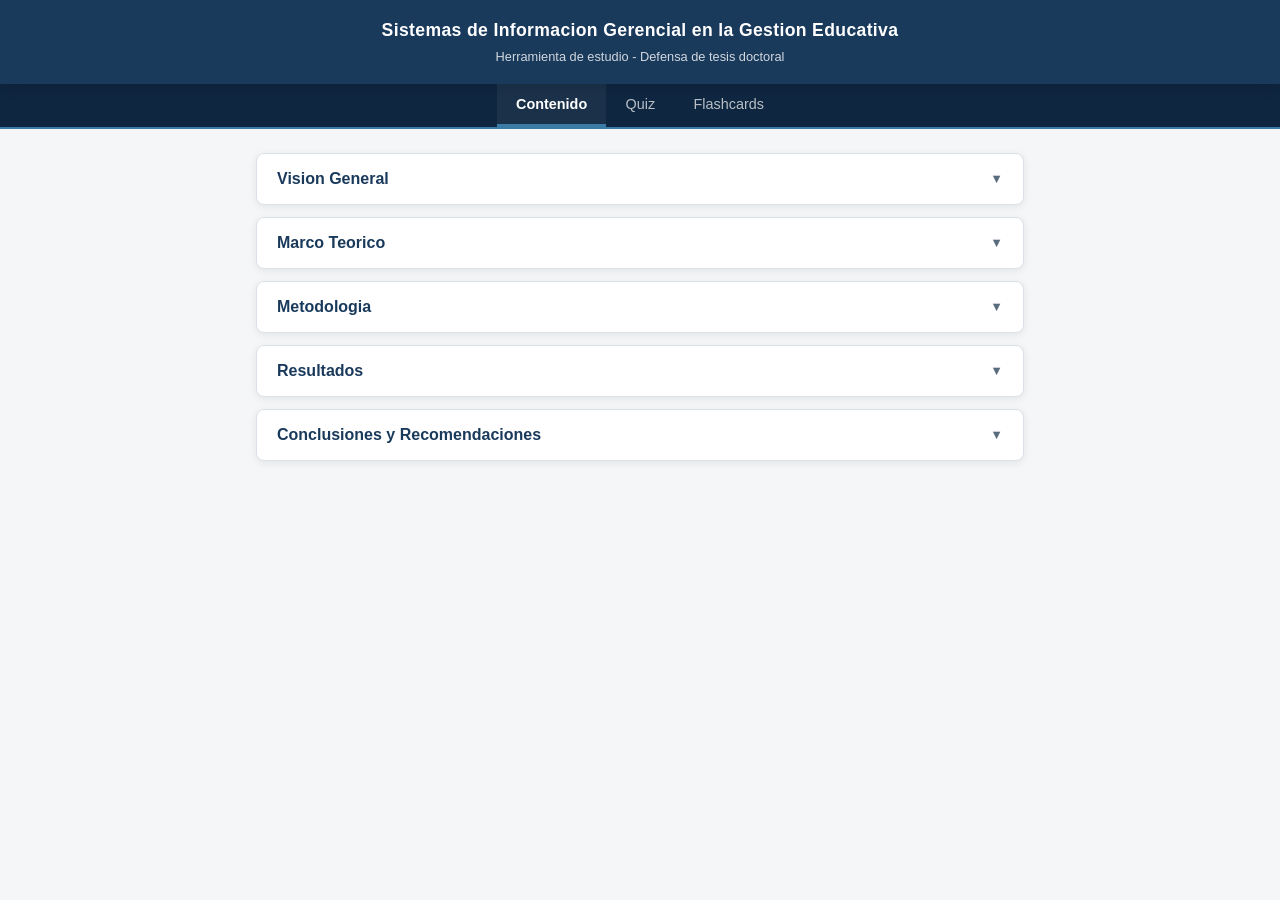
==== index.html @ 57ea02f5 "Initial commit: web de estudio para defensa de tesis doctoral Herramienta de estudio con quiz, flash" ====
<!DOCTYPE html>
<html lang="es">
<head>
  <meta charset="UTF-8">
  <meta name="viewport" content="width=device-width, initial-scale=1.0">
  <title>Estudio Tesis - Juan Camilo Rodriguez</title>
  <link rel="stylesheet" href="css/styles.css">
</head>
<body>

  <header class="header">
    <h1>Sistemas de Informacion Gerencial en la Gestion Educativa</h1>
    <div class="subtitle">Herramienta de estudio - Defensa de tesis doctoral</div>
  </header>

  <nav class="nav">
    <button class="nav-btn active" data-section="content">Contenido</button>
    <button class="nav-btn" data-section="quiz">Quiz</button>
    <button class="nav-btn" data-section="flashcards">Flashcards</button>
  </nav>

  <main class="main">

    <!-- SECCION: CONTENIDO DE LA TESIS -->
    <div id="section-content" class="section active">
      <div id="accordion-container"></div>
    </div>

    <!-- SECCION: QUIZ -->
    <div id="section-quiz" class="section">
      <div id="quiz-filter-container" class="quiz-controls"></div>
      <div id="quiz-progress" class="quiz-progress"></div>
      <div id="quiz-area"></div>
    </div>

    <!-- SECCION: FLASHCARDS -->
    <div id="section-flashcards" class="section">
      <div id="fc-filter-container" class="fc-controls"></div>
      <div id="fc-counter" class="fc-counter"></div>
      <div id="fc-container" class="fc-container"></div>
      <div id="fc-nav" class="fc-nav"></div>
    </div>

  </main>

  <script src="js/data.js"></script>
  <script src="js/app.js"></script>
  <script src="js/quiz.js"></script>
  <script src="js/flashcards.js"></script>

</body>
</html>
---- css/styles.css ----
/* ============================================================
   STYLES.CSS - Diseno responsive y academico
   ============================================================ */

:root {
  --primary: #1a3a5c;
  --primary-light: #2a5a8c;
  --primary-dark: #0f2640;
  --accent: #3a7ca5;
  --success: #2d8659;
  --error: #c0392b;
  --bg: #f5f6f8;
  --bg-card: #ffffff;
  --text: #2c3e50;
  --text-light: #5a6c7e;
  --border: #dce1e8;
  --shadow: 0 2px 8px rgba(0, 0, 0, 0.08);
  --radius: 8px;
}

* {
  margin: 0;
  padding: 0;
  box-sizing: border-box;
}

body {
  font-family: -apple-system, BlinkMacSystemFont, 'Segoe UI', Roboto, Oxygen, sans-serif;
  background: var(--bg);
  color: var(--text);
  line-height: 1.6;
  min-height: 100vh;
}

/* --- HEADER --- */

.header {
  background: var(--primary);
  color: #fff;
  padding: 1rem;
  text-align: center;
  position: sticky;
  top: 0;
  z-index: 100;
  box-shadow: 0 2px 12px rgba(0, 0, 0, 0.15);
}

.header h1 {
  font-size: 1.1rem;
  font-weight: 600;
  letter-spacing: 0.02em;
}

.header .subtitle {
  font-size: 0.8rem;
  opacity: 0.8;
  margin-top: 0.2rem;
}

/* --- NAV --- */

.nav {
  display: flex;
  justify-content: center;
  gap: 0;
  background: var(--primary-dark);
  border-bottom: 2px solid var(--accent);
  overflow-x: auto;
  -webkit-overflow-scrolling: touch;
}

.nav-btn {
  background: none;
  border: none;
  color: rgba(255, 255, 255, 0.7);
  padding: 0.75rem 1.2rem;
  font-size: 0.9rem;
  cursor: pointer;
  transition: all 0.2s;
  white-space: nowrap;
  border-bottom: 3px solid transparent;
  font-family: inherit;
}

.nav-btn:hover {
  color: #fff;
  background: rgba(255, 255, 255, 0.08);
}

.nav-btn.active {
  color: #fff;
  border-bottom-color: var(--accent);
  background: rgba(255, 255, 255, 0.05);
  font-weight: 600;
}

/* --- MAIN CONTENT --- */

.main {
  max-width: 800px;
  margin: 0 auto;
  padding: 1.5rem 1rem;
}

.section {
  display: none;
}

.section.active {
  display: block;
}

/* --- CONTENT SECTION (THESIS) --- */

.accordion-item {
  background: var(--bg-card);
  border: 1px solid var(--border);
  border-radius: var(--radius);
  margin-bottom: 0.75rem;
  box-shadow: var(--shadow);
  overflow: hidden;
}

.accordion-header {
  width: 100%;
  background: none;
  border: none;
  padding: 1rem 1.25rem;
  font-size: 1rem;
  font-weight: 600;
  color: var(--primary);
  cursor: pointer;
  display: flex;
  justify-content: space-between;
  align-items: center;
  text-align: left;
  font-family: inherit;
  transition: background 0.2s;
}

.accordion-header:hover {
  background: rgba(26, 58, 92, 0.04);
}

.accordion-arrow {
  font-size: 0.8rem;
  transition: transform 0.3s;
  color: var(--text-light);
}

.accordion-item.open .accordion-arrow {
  transform: rotate(180deg);
}

.accordion-body {
  max-height: 0;
  overflow: hidden;
  transition: max-height 0.3s ease;
}

.accordion-item.open .accordion-body {
  max-height: 3000px;
}

.accordion-content {
  padding: 0 1.25rem 1.25rem;
  font-size: 0.92rem;
  color: var(--text);
}

.accordion-content h3 {
  color: var(--primary);
  font-size: 1rem;
  margin: 1rem 0 0.5rem;
}

.accordion-content h3:first-child {
  margin-top: 0;
}

.accordion-content h4 {
  color: var(--primary-light);
  font-size: 0.95rem;
  margin: 0.8rem 0 0.4rem;
}

.accordion-content p {
  margin-bottom: 0.6rem;
}

.accordion-content ul,
.accordion-content ol {
  padding-left: 1.5rem;
  margin-bottom: 0.6rem;
}

.accordion-content li {
  margin-bottom: 0.3rem;
}

.accordion-content table {
  width: 100%;
  border-collapse: collapse;
  margin: 0.6rem 0;
  font-size: 0.88rem;
}

.accordion-content th,
.accordion-content td {
  padding: 0.5rem 0.75rem;
  border: 1px solid var(--border);
  text-align: left;
}

.accordion-content th {
  background: var(--primary);
  color: #fff;
  font-weight: 600;
}

.accordion-content tr:nth-child(even) {
  background: #f8f9fb;
}

.prisma-flow {
  background: #eef3f8;
  border-left: 4px solid var(--accent);
  padding: 0.75rem 1rem;
  border-radius: 0 var(--radius) var(--radius) 0;
  margin: 0.6rem 0;
  font-size: 0.9rem;
}

/* --- QUIZ SECTION --- */

.quiz-controls {
  display: flex;
  flex-wrap: wrap;
  gap: 0.5rem;
  margin-bottom: 1.25rem;
}

.filter-btn {
  padding: 0.4rem 0.9rem;
  border: 2px solid var(--border);
  border-radius: 20px;
  background: var(--bg-card);
  color: var(--text-light);
  font-size: 0.82rem;
  cursor: pointer;
  transition: all 0.2s;
  font-family: inherit;
}

.filter-btn:hover {
  border-color: var(--accent);
  color: var(--accent);
}

.filter-btn.active {
  background: var(--primary);
  color: #fff;
  border-color: var(--primary);
}

.quiz-progress {
  text-align: center;
  color: var(--text-light);
  font-size: 0.88rem;
  margin-bottom: 1rem;
}

.progress-bar-container {
  width: 100%;
  height: 6px;
  background: var(--border);
  border-radius: 3px;
  margin-top: 0.5rem;
  overflow: hidden;
}

.progress-bar {
  height: 100%;
  background: var(--accent);
  border-radius: 3px;
  transition: width 0.3s;
}

.quiz-card {
  background: var(--bg-card);
  border: 1px solid var(--border);
  border-radius: var(--radius);
  padding: 1.5rem;
  box-shadow: var(--shadow);
}

.quiz-category-tag {
  display: inline-block;
  background: #eef3f8;
  color: var(--primary-light);
  font-size: 0.78rem;
  padding: 0.2rem 0.6rem;
  border-radius: 12px;
  margin-bottom: 0.75rem;
  font-weight: 600;
}

.quiz-question {
  font-size: 1.05rem;
  font-weight: 600;
  margin-bottom: 1.25rem;
  color: var(--primary-dark);
  line-height: 1.5;
}

.quiz-options {
  display: flex;
  flex-direction: column;
  gap: 0.6rem;
}

.quiz-option {
  width: 100%;
  text-align: left;
  padding: 0.85rem 1rem;
  border: 2px solid var(--border);
  border-radius: var(--radius);
  background: var(--bg-card);
  font-size: 0.92rem;
  cursor: pointer;
  transition: all 0.2s;
  font-family: inherit;
  color: var(--text);
  line-height: 1.4;
}

.quiz-option:hover:not(.disabled) {
  border-color: var(--accent);
  background: #f0f7fb;
}

.quiz-option.correct {
  border-color: var(--success);
  background: #e8f5e9;
  color: var(--success);
}

.quiz-option.incorrect {
  border-color: var(--error);
  background: #fdecea;
  color: var(--error);
}

.quiz-option.disabled {
  cursor: default;
  opacity: 0.7;
}

.quiz-option.correct.disabled,
.quiz-option.incorrect.disabled {
  opacity: 1;
}

.quiz-explanation {
  margin-top: 1rem;
  padding: 0.85rem 1rem;
  border-radius: var(--radius);
  font-size: 0.88rem;
  line-height: 1.5;
  display: none;
}

.quiz-explanation.show {
  display: block;
}

.quiz-explanation.correct {
  background: #e8f5e9;
  border-left: 4px solid var(--success);
  color: #1b5e20;
}

.quiz-explanation.incorrect {
  background: #fdecea;
  border-left: 4px solid var(--error);
  color: #7f1d1d;
}

.quiz-next-btn {
  display: none;
  margin-top: 1rem;
  width: 100%;
  padding: 0.75rem;
  background: var(--primary);
  color: #fff;
  border: none;
  border-radius: var(--radius);
  font-size: 0.95rem;
  font-weight: 600;
  cursor: pointer;
  transition: background 0.2s;
  font-family: inherit;
}

.quiz-next-btn.show {
  display: block;
}

.quiz-next-btn:hover {
  background: var(--primary-light);
}

/* Quiz Results */

.quiz-results {
  text-align: center;
  background: var(--bg-card);
  border: 1px solid var(--border);
  border-radius: var(--radius);
  padding: 2rem 1.5rem;
  box-shadow: var(--shadow);
}

.results-score {
  font-size: 3rem;
  font-weight: 700;
  color: var(--primary);
  margin: 0.5rem 0;
}

.results-message {
  font-size: 1.1rem;
  color: var(--text-light);
  margin-bottom: 0.5rem;
}

.results-detail {
  font-size: 0.9rem;
  color: var(--text-light);
  margin-bottom: 1.5rem;
}

.results-actions {
  display: flex;
  gap: 0.75rem;
  justify-content: center;
  flex-wrap: wrap;
}

.results-btn {
  padding: 0.6rem 1.5rem;
  border-radius: var(--radius);
  font-size: 0.9rem;
  font-weight: 600;
  cursor: pointer;
  transition: all 0.2s;
  font-family: inherit;
  border: 2px solid var(--primary);
}

.results-btn.primary {
  background: var(--primary);
  color: #fff;
}

.results-btn.primary:hover {
  background: var(--primary-light);
}

.results-btn.secondary {
  background: var(--bg-card);
  color: var(--primary);
}

.results-btn.secondary:hover {
  background: #eef3f8;
}

/* --- FLASHCARDS SECTION --- */

.fc-controls {
  display: flex;
  flex-wrap: wrap;
  gap: 0.5rem;
  margin-bottom: 1.25rem;
}

.fc-counter {
  text-align: center;
  color: var(--text-light);
  font-size: 0.88rem;
  margin-bottom: 1rem;
}

.fc-container {
  perspective: 1000px;
  margin-bottom: 1.25rem;
}

.fc-card {
  position: relative;
  width: 100%;
  min-height: 260px;
  cursor: pointer;
  transition: transform 0.5s;
  transform-style: preserve-3d;
}

.fc-card.flipped {
  transform: rotateY(180deg);
}

.fc-face {
  position: absolute;
  width: 100%;
  min-height: 260px;
  backface-visibility: hidden;
  display: flex;
  flex-direction: column;
  justify-content: center;
  align-items: center;
  padding: 2rem 1.5rem;
  border-radius: var(--radius);
  box-shadow: var(--shadow);
  border: 1px solid var(--border);
  text-align: center;
}

.fc-front {
  background: var(--bg-card);
}

.fc-back {
  background: #eef3f8;
  transform: rotateY(180deg);
}

.fc-category-tag {
  position: absolute;
  top: 0.75rem;
  left: 0.75rem;
  background: var(--primary);
  color: #fff;
  font-size: 0.72rem;
  padding: 0.15rem 0.5rem;
  border-radius: 10px;
  font-weight: 600;
}

.fc-label {
  font-size: 0.75rem;
  color: var(--text-light);
  text-transform: uppercase;
  letter-spacing: 0.08em;
  margin-bottom: 0.75rem;
}

.fc-text {
  font-size: 1.05rem;
  line-height: 1.6;
  color: var(--text);
  white-space: pre-line;
}

.fc-front .fc-text {
  font-weight: 600;
  color: var(--primary-dark);
}

.fc-hint {
  position: absolute;
  bottom: 0.75rem;
  font-size: 0.75rem;
  color: var(--text-light);
  opacity: 0.6;
}

.fc-nav {
  display: flex;
  justify-content: center;
  align-items: center;
  gap: 1.5rem;
}

.fc-nav-btn {
  width: 48px;
  height: 48px;
  border-radius: 50%;
  border: 2px solid var(--border);
  background: var(--bg-card);
  font-size: 1.2rem;
  cursor: pointer;
  display: flex;
  align-items: center;
  justify-content: center;
  transition: all 0.2s;
  color: var(--primary);
}

.fc-nav-btn:hover {
  border-color: var(--primary);
  background: #eef3f8;
}

.fc-shuffle-btn {
  padding: 0.5rem 1.2rem;
  border: 2px solid var(--border);
  border-radius: 20px;
  background: var(--bg-card);
  color: var(--text-light);
  font-size: 0.85rem;
  cursor: pointer;
  transition: all 0.2s;
  font-family: inherit;
}

.fc-shuffle-btn:hover {
  border-color: var(--accent);
  color: var(--accent);
}

/* --- UTILITIES --- */

.hidden {
  display: none !important;
}

/* --- RESPONSIVE --- */

@media (max-width: 600px) {
  .header h1 {
    font-size: 0.95rem;
  }

  .header .subtitle {
    font-size: 0.72rem;
  }

  .nav-btn {
    padding: 0.6rem 0.9rem;
    font-size: 0.82rem;
  }

  .main {
    padding: 1rem 0.75rem;
  }

  .quiz-card {
    padding: 1.1rem;
  }

  .quiz-question {
    font-size: 0.98rem;
  }

  .quiz-option {
    padding: 0.7rem 0.85rem;
    font-size: 0.88rem;
  }

  .fc-face {
    min-height: 220px;
    padding: 1.5rem 1rem;
  }

  .fc-card {
    min-height: 220px;
  }

  .fc-text {
    font-size: 0.95rem;
  }

  .results-score {
    font-size: 2.5rem;
  }
}
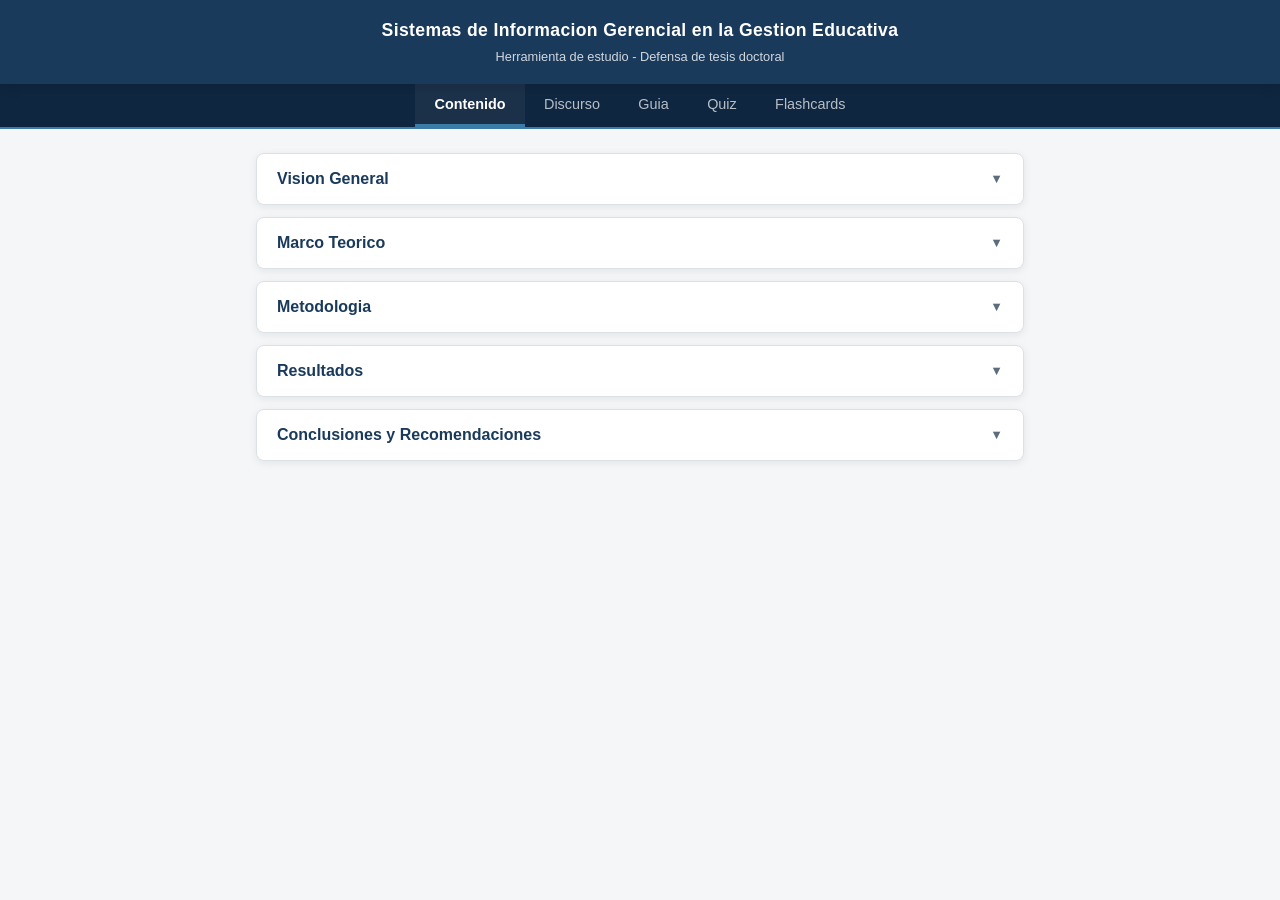
==== commit d0224f35: "Add Discurso de Defensa and Guia de Estudio sections - Discurso: 12 slides with speech text, tips, a" ====
--- a/index.html
+++ b/index.html
@@ -15,6 +15,8 @@
 
   <nav class="nav">
     <button class="nav-btn active" data-section="content">Contenido</button>
+    <button class="nav-btn" data-section="discurso">Discurso</button>
+    <button class="nav-btn" data-section="guia">Guia</button>
     <button class="nav-btn" data-section="quiz">Quiz</button>
     <button class="nav-btn" data-section="flashcards">Flashcards</button>
   </nav>
@@ -24,6 +26,24 @@
     <!-- SECCION: CONTENIDO DE LA TESIS -->
     <div id="section-content" class="section active">
       <div id="accordion-container"></div>
+    </div>
+
+    <!-- SECCION: DISCURSO DE DEFENSA -->
+    <div id="section-discurso" class="section">
+      <div class="section-intro">
+        <h2>Discurso de Defensa</h2>
+        <p>Guion slide por slide - Tiempo total: 20-25 minutos</p>
+      </div>
+      <div id="discurso-container"></div>
+    </div>
+
+    <!-- SECCION: GUIA DE ESTUDIO -->
+    <div id="section-guia" class="section">
+      <div class="section-intro">
+        <h2>Guia de Estudio</h2>
+        <p>Material completo para preparar la defensa</p>
+      </div>
+      <div id="guia-container"></div>
     </div>
 
     <!-- SECCION: QUIZ -->
--- a/css/styles.css
+++ b/css/styles.css
@@ -619,6 +619,282 @@
   color: var(--accent);
 }
 
+/* --- SECTION INTRO --- */
+
+.section-intro {
+  text-align: center;
+  margin-bottom: 1.5rem;
+}
+
+.section-intro h2 {
+  color: var(--primary);
+  font-size: 1.3rem;
+  margin-bottom: 0.25rem;
+}
+
+.section-intro p {
+  color: var(--text-light);
+  font-size: 0.88rem;
+}
+
+/* --- DISCURSO SECTION --- */
+
+.slide-card {
+  background: var(--bg-card);
+  border: 1px solid var(--border);
+  border-radius: var(--radius);
+  margin-bottom: 1rem;
+  box-shadow: var(--shadow);
+  overflow: hidden;
+}
+
+.slide-header {
+  width: 100%;
+  background: none;
+  border: none;
+  padding: 0.85rem 1.25rem;
+  cursor: pointer;
+  display: flex;
+  justify-content: space-between;
+  align-items: center;
+  text-align: left;
+  font-family: inherit;
+  transition: background 0.2s;
+  gap: 0.75rem;
+}
+
+.slide-header:hover {
+  background: rgba(26, 58, 92, 0.04);
+}
+
+.slide-header-left {
+  display: flex;
+  align-items: center;
+  gap: 0.75rem;
+  flex: 1;
+  min-width: 0;
+}
+
+.slide-number {
+  background: var(--primary);
+  color: #fff;
+  font-size: 0.72rem;
+  font-weight: 700;
+  padding: 0.2rem 0.55rem;
+  border-radius: 4px;
+  white-space: nowrap;
+  flex-shrink: 0;
+}
+
+.slide-title {
+  font-size: 0.95rem;
+  font-weight: 600;
+  color: var(--primary);
+}
+
+.slide-time {
+  background: #eef3f8;
+  color: var(--accent);
+  font-size: 0.72rem;
+  font-weight: 600;
+  padding: 0.2rem 0.5rem;
+  border-radius: 10px;
+  white-space: nowrap;
+  flex-shrink: 0;
+}
+
+.slide-body {
+  max-height: 0;
+  overflow: hidden;
+  transition: max-height 0.3s ease;
+}
+
+.slide-card.open .slide-body {
+  max-height: 5000px;
+}
+
+.slide-content {
+  padding: 0 1.25rem 1.25rem;
+  font-size: 0.92rem;
+}
+
+.slide-meta {
+  background: #f8f9fb;
+  border: 1px solid var(--border);
+  border-radius: 6px;
+  padding: 0.6rem 0.85rem;
+  margin-bottom: 0.85rem;
+  font-size: 0.82rem;
+  color: var(--text-light);
+}
+
+.slide-meta strong {
+  color: var(--text);
+}
+
+.slide-speech {
+  margin-bottom: 0.85rem;
+  line-height: 1.7;
+}
+
+.slide-speech p {
+  margin-bottom: 0.6rem;
+}
+
+.slide-tip {
+  background: #e3f7f2;
+  border-left: 4px solid var(--success);
+  padding: 0.7rem 0.85rem;
+  border-radius: 0 6px 6px 0;
+  font-size: 0.85rem;
+  line-height: 1.5;
+}
+
+.slide-tip strong {
+  color: var(--success);
+}
+
+/* --- GUIA SECTION --- */
+
+.guia-card {
+  background: var(--bg-card);
+  border: 1px solid var(--border);
+  border-radius: var(--radius);
+  margin-bottom: 0.75rem;
+  box-shadow: var(--shadow);
+  overflow: hidden;
+}
+
+.guia-header {
+  width: 100%;
+  background: none;
+  border: none;
+  padding: 1rem 1.25rem;
+  font-size: 1rem;
+  font-weight: 600;
+  color: var(--primary);
+  cursor: pointer;
+  display: flex;
+  justify-content: space-between;
+  align-items: center;
+  text-align: left;
+  font-family: inherit;
+  transition: background 0.2s;
+}
+
+.guia-header:hover {
+  background: rgba(26, 58, 92, 0.04);
+}
+
+.guia-body {
+  max-height: 0;
+  overflow: hidden;
+  transition: max-height 0.3s ease;
+}
+
+.guia-card.open .guia-body {
+  max-height: 8000px;
+}
+
+.guia-content {
+  padding: 0 1.25rem 1.25rem;
+  font-size: 0.92rem;
+  color: var(--text);
+}
+
+.guia-content h3 {
+  color: var(--primary);
+  font-size: 1rem;
+  margin: 1rem 0 0.5rem;
+}
+
+.guia-content h3:first-child {
+  margin-top: 0;
+}
+
+.guia-content h4 {
+  color: var(--primary-light);
+  font-size: 0.95rem;
+  margin: 0.8rem 0 0.4rem;
+}
+
+.guia-content p {
+  margin-bottom: 0.6rem;
+}
+
+.guia-content ul,
+.guia-content ol {
+  padding-left: 1.5rem;
+  margin-bottom: 0.6rem;
+}
+
+.guia-content li {
+  margin-bottom: 0.3rem;
+}
+
+.guia-content table {
+  width: 100%;
+  border-collapse: collapse;
+  margin: 0.6rem 0;
+  font-size: 0.85rem;
+}
+
+.guia-content th,
+.guia-content td {
+  padding: 0.5rem 0.75rem;
+  border: 1px solid var(--border);
+  text-align: left;
+}
+
+.guia-content th {
+  background: var(--primary);
+  color: #fff;
+  font-weight: 600;
+}
+
+.guia-content tr:nth-child(even) {
+  background: #f8f9fb;
+}
+
+.guia-highlight {
+  background: #fef8e1;
+  border-left: 4px solid #d4a017;
+  padding: 0.7rem 0.85rem;
+  border-radius: 0 6px 6px 0;
+  margin: 0.6rem 0;
+  font-size: 0.88rem;
+}
+
+.guia-answer {
+  background: #e3f7f2;
+  border-left: 4px solid var(--success);
+  padding: 0.7rem 0.85rem;
+  border-radius: 0 6px 6px 0;
+  margin: 0.6rem 0;
+  font-size: 0.88rem;
+  line-height: 1.5;
+}
+
+.guia-warning {
+  background: #fce8e7;
+  border-left: 4px solid var(--error);
+  padding: 0.7rem 0.85rem;
+  border-radius: 0 6px 6px 0;
+  margin: 0.6rem 0;
+  font-size: 0.88rem;
+}
+
+.guia-quote {
+  background: #eef3f8;
+  border-left: 4px solid var(--accent);
+  padding: 0.7rem 0.85rem;
+  border-radius: 0 6px 6px 0;
+  margin: 0.6rem 0;
+  font-style: italic;
+  font-size: 0.88rem;
+  line-height: 1.5;
+}
+
 /* --- UTILITIES --- */
 
 .hidden {
@@ -637,8 +913,8 @@
   }
 
   .nav-btn {
-    padding: 0.6rem 0.9rem;
-    font-size: 0.82rem;
+    padding: 0.6rem 0.7rem;
+    font-size: 0.78rem;
   }
 
   .main {
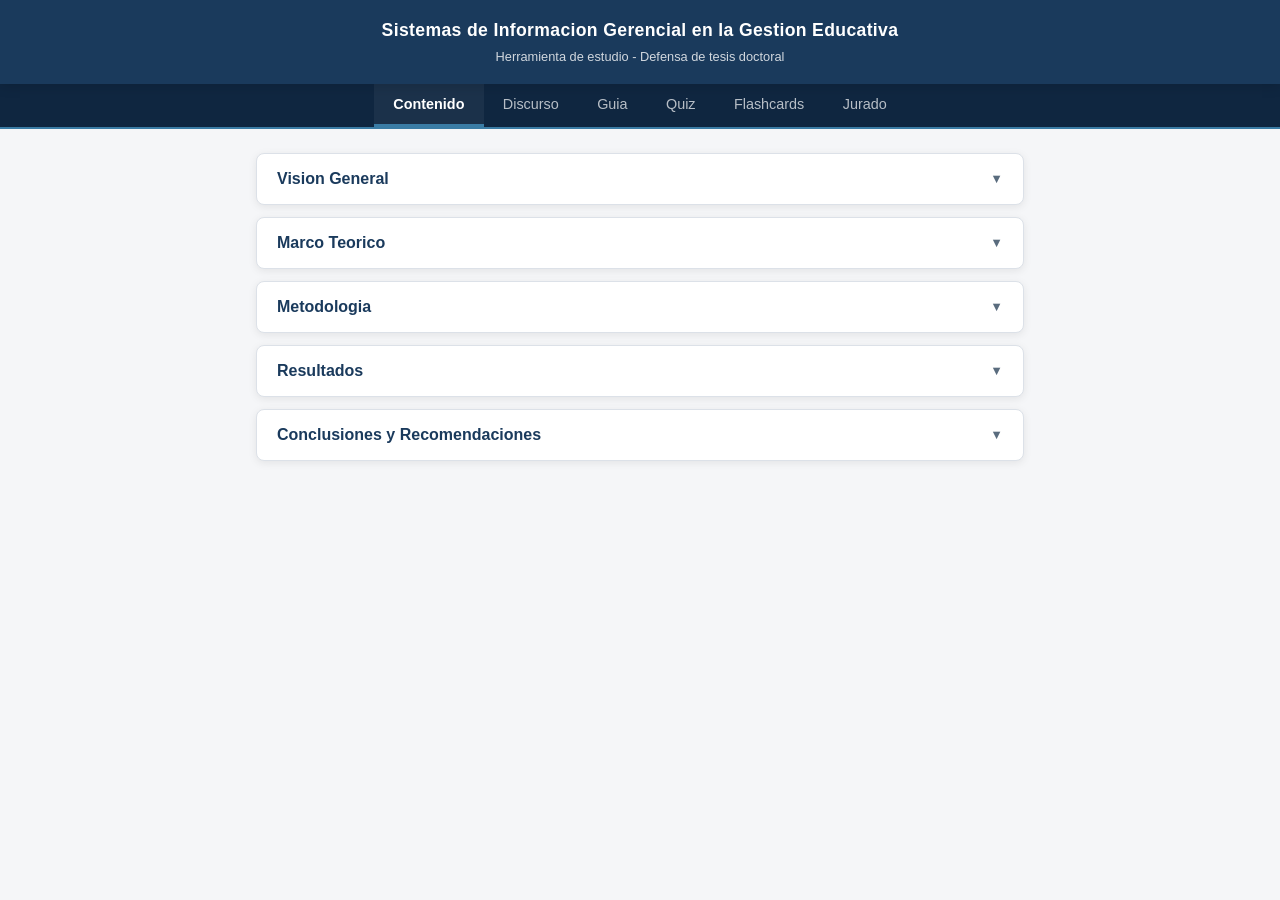
==== commit d6671bae: "feat: agregar seccion Preguntas del Jurado con 16 Q&A por categoria Nueva seccion con preguntas prob" ====
--- a/index.html
+++ b/index.html
@@ -4,7 +4,7 @@
   <meta charset="UTF-8">
   <meta name="viewport" content="width=device-width, initial-scale=1.0">
   <title>Estudio Tesis - Juan Camilo Rodriguez</title>
-  <link rel="stylesheet" href="css/styles.css">
+  <link rel="stylesheet" href="css/styles.css?v=2">
 </head>
 <body>
 
@@ -19,6 +19,7 @@
     <button class="nav-btn" data-section="guia">Guia</button>
     <button class="nav-btn" data-section="quiz">Quiz</button>
     <button class="nav-btn" data-section="flashcards">Flashcards</button>
+    <button class="nav-btn" data-section="jurado">Jurado</button>
   </nav>
 
   <main class="main">
@@ -61,12 +62,23 @@
       <div id="fc-nav" class="fc-nav"></div>
     </div>
 
+    <!-- SECCION: PREGUNTAS DEL JURADO -->
+    <div id="section-jurado" class="section">
+      <div class="section-intro">
+        <h2>Preguntas del Jurado</h2>
+        <p>16 preguntas probables organizadas por dificultad - Click para ver respuesta</p>
+      </div>
+      <div id="jurado-filter-container" class="jurado-controls"></div>
+      <div id="jurado-counter" class="jurado-counter"></div>
+      <div id="jurado-container"></div>
+    </div>
+
   </main>
 
-  <script src="js/data.js"></script>
-  <script src="js/app.js"></script>
-  <script src="js/quiz.js"></script>
-  <script src="js/flashcards.js"></script>
+  <script src="js/data.js?v=2"></script>
+  <script src="js/app.js?v=2"></script>
+  <script src="js/quiz.js?v=2"></script>
+  <script src="js/flashcards.js?v=2"></script>
 
 </body>
 </html>
--- a/css/styles.css
+++ b/css/styles.css
@@ -895,6 +895,116 @@
   line-height: 1.5;
 }
 
+/* --- JURADO SECTION --- */
+
+.jurado-controls {
+  display: flex;
+  flex-wrap: wrap;
+  gap: 0.5rem;
+  margin-bottom: 1.25rem;
+}
+
+.jurado-counter {
+  text-align: center;
+  color: var(--text-light);
+  font-size: 0.88rem;
+  margin-bottom: 1rem;
+}
+
+.jurado-card {
+  background: var(--bg-card);
+  border: 1px solid var(--border);
+  border-radius: var(--radius);
+  margin-bottom: 0.75rem;
+  box-shadow: var(--shadow);
+  overflow: hidden;
+  border-left: 4px solid var(--border);
+}
+
+.jurado-card[data-category="Casi Seguras"] { border-left-color: #c0392b; }
+.jurado-card[data-category="Probables"] { border-left-color: #e67e22; }
+.jurado-card[data-category="Dificiles"] { border-left-color: #f39c12; }
+.jurado-card[data-category="Personales"] { border-left-color: var(--accent); }
+.jurado-card[data-category="Trampa"] { border-left-color: #8e44ad; }
+
+.jurado-header {
+  width: 100%;
+  background: none;
+  border: none;
+  padding: 1rem 1.25rem;
+  cursor: pointer;
+  display: flex;
+  justify-content: space-between;
+  align-items: flex-start;
+  text-align: left;
+  font-family: inherit;
+  transition: background 0.2s;
+  gap: 0.75rem;
+}
+
+.jurado-header:hover {
+  background: rgba(26, 58, 92, 0.04);
+}
+
+.jurado-question {
+  font-size: 0.95rem;
+  font-weight: 600;
+  color: var(--primary);
+  flex: 1;
+  line-height: 1.4;
+}
+
+.jurado-badge {
+  display: inline-block;
+  font-size: 0.7rem;
+  font-weight: 700;
+  padding: 0.15rem 0.55rem;
+  border-radius: 10px;
+  white-space: nowrap;
+  flex-shrink: 0;
+  color: #fff;
+}
+
+.jurado-badge[data-category="Casi Seguras"] { background: #c0392b; }
+.jurado-badge[data-category="Probables"] { background: #e67e22; }
+.jurado-badge[data-category="Dificiles"] { background: #f39c12; color: #333; }
+.jurado-badge[data-category="Personales"] { background: var(--accent); }
+.jurado-badge[data-category="Trampa"] { background: #8e44ad; }
+
+.jurado-body {
+  max-height: 0;
+  overflow: hidden;
+  transition: max-height 0.3s ease;
+}
+
+.jurado-card.open .jurado-body {
+  max-height: 5000px;
+}
+
+.jurado-content {
+  padding: 0 1.25rem 1.25rem;
+  font-size: 0.92rem;
+  color: var(--text);
+}
+
+.jurado-answer {
+  line-height: 1.7;
+  margin-bottom: 0.85rem;
+}
+
+.jurado-tip {
+  background: #fef8e1;
+  border-left: 4px solid #d4a017;
+  padding: 0.7rem 0.85rem;
+  border-radius: 0 6px 6px 0;
+  font-size: 0.85rem;
+  line-height: 1.5;
+}
+
+.jurado-tip strong {
+  color: #b8860b;
+}
+
 /* --- UTILITIES --- */
 
 .hidden {
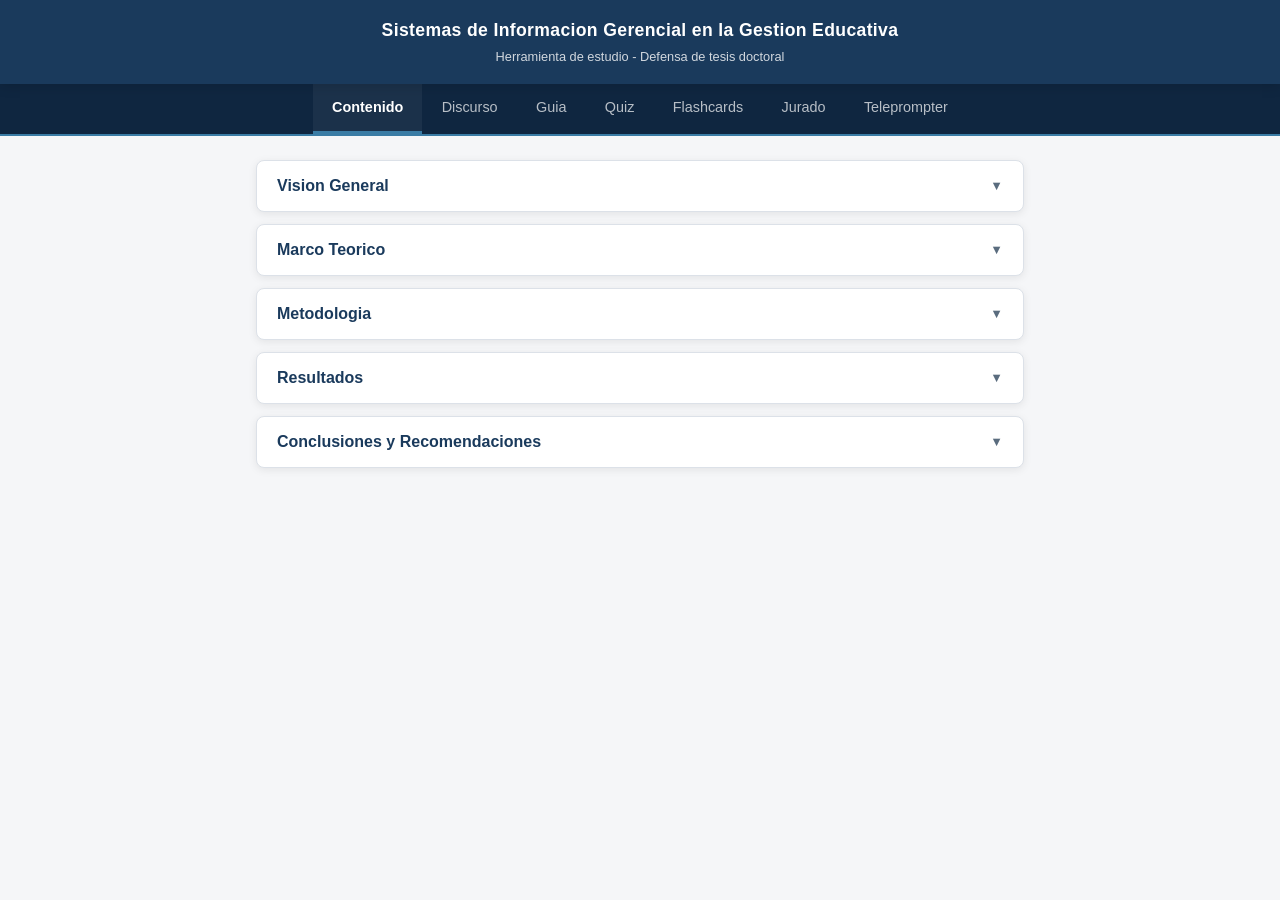
==== commit c8ec717a: "feat: agregar teleprompter al sitio y enlazar desde nav y discurso Co-Authored-By: Claude Opus 4.6 <" ====
--- a/index.html
+++ b/index.html
@@ -20,6 +20,7 @@
     <button class="nav-btn" data-section="quiz">Quiz</button>
     <button class="nav-btn" data-section="flashcards">Flashcards</button>
     <button class="nav-btn" data-section="jurado">Jurado</button>
+    <a href="teleprompter.html" target="_blank" class="nav-btn nav-btn-link">Teleprompter</a>
   </nav>
 
   <main class="main">
@@ -34,6 +35,7 @@
       <div class="section-intro">
         <h2>Discurso de Defensa</h2>
         <p>Guion slide por slide - Tiempo total: 20-25 minutos</p>
+        <p style="margin-top: 0.5rem;"><a href="teleprompter.html" target="_blank" class="teleprompter-link">Abrir Teleprompter</a></p>
       </div>
       <div id="discurso-container"></div>
     </div>
--- a/css/styles.css
+++ b/css/styles.css
@@ -94,6 +94,28 @@
   font-weight: 600;
 }
 
+.nav-btn-link {
+  text-decoration: none;
+  display: inline-flex;
+  align-items: center;
+}
+
+.teleprompter-link {
+  display: inline-block;
+  background: var(--primary);
+  color: #fff;
+  text-decoration: none;
+  padding: 0.4rem 1rem;
+  border-radius: 20px;
+  font-size: 0.85rem;
+  font-weight: 600;
+  transition: background 0.2s;
+}
+
+.teleprompter-link:hover {
+  background: var(--primary-light);
+}
+
 /* --- MAIN CONTENT --- */
 
 .main {
